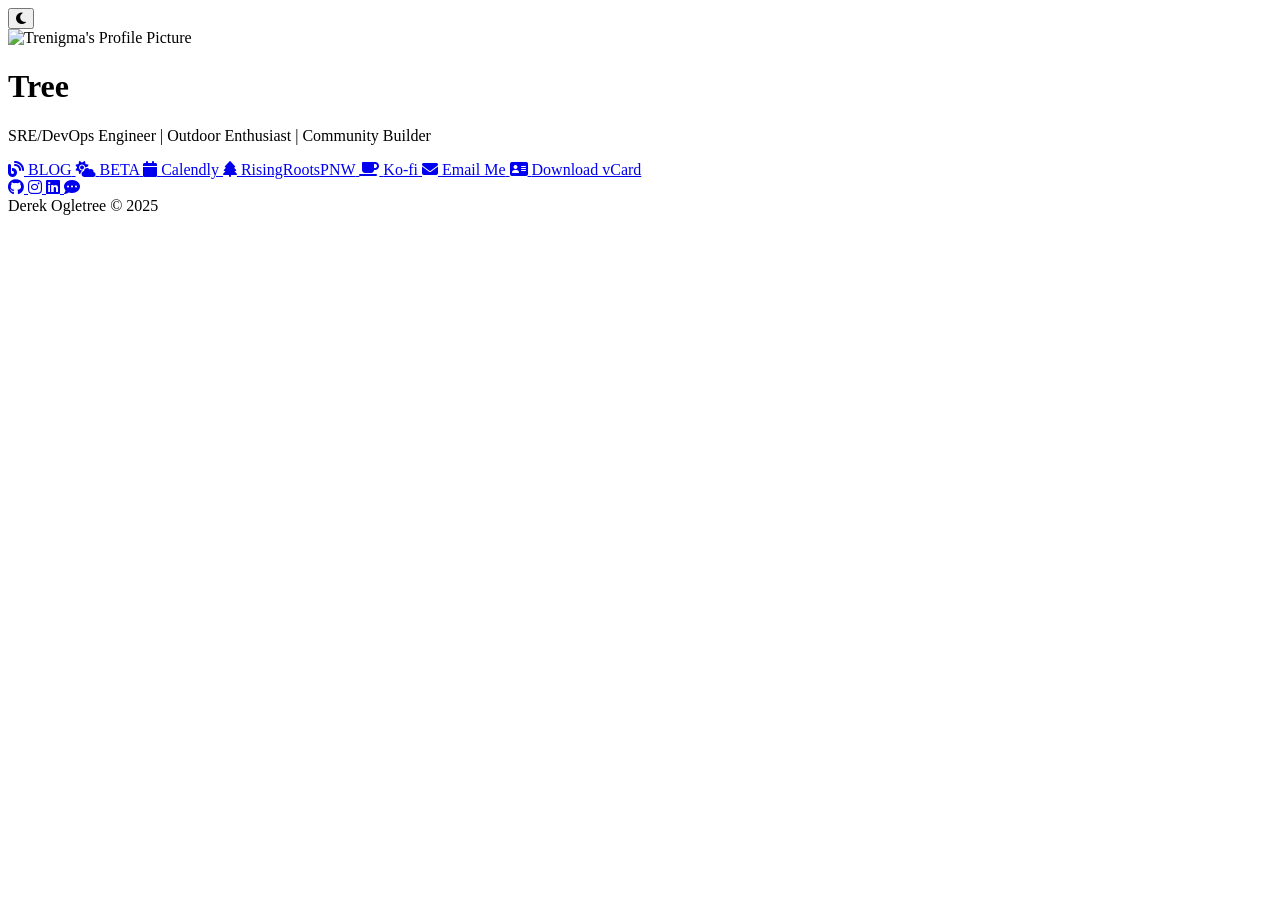
==== index.html @ c6a64f42 "Add Grafana Faro RUM monitoring to littlelink" ====
<!DOCTYPE html>
<html lang="en">
    
<head>
    <meta charset="UTF-8">
    <meta name="viewport" content="width=device-width, initial-scale=1.0">
    
    <!-- SEO Meta Tags -->
    <title>Trenigma | Derek Ogletree</title>
    <meta name="description" content="SRE/DevOps Engineer | Outdoor Enthusiast | Community Builder">
    <meta name="author" content="Derek Ogletree (a.k.a. trenigma) he/him">
    <meta name="robots" content="all">
    
    <!-- Open Graph / Social Media Meta Tags -->
    <meta property="og:type" content="website">
    <meta property="og:url" content="https://link.trenigma.dev/">
    <meta property="og:title" content="Trenigma | Derek Ogletree">
    <meta property="og:description" content="SRE/DevOps Engineer | Outdoor Enthusiast | Community Builder">
    <meta property="og:image" content="https://avatars.githubusercontent.com/u/18491900?v=4">
    
    <!-- Twitter Card Meta Tags -->
    <meta name="twitter:card" content="summary">
    <meta name="twitter:title" content="Trenigma | Derek Ogletree">
    <meta name="twitter:description" content="SRE/DevOps Engineer | Outdoor Enthusiast | Community Builder">
    <meta name="twitter:image" content="https://avatars.githubusercontent.com/u/18491900?v=4">
    
    <!-- Favicon -->
    <link rel="icon" href="https://avatars.githubusercontent.com/u/18491900?v=4" type="image/png">
    
    <!-- Font Awesome for Icons -->
    <link rel="stylesheet" href="https://cdnjs.cloudflare.com/ajax/libs/font-awesome/6.4.0/css/all.min.css">
    
    <!-- Stylesheet -->
    <link rel="stylesheet" href="style.css">
    
    <!-- Plausible Analytics - SETUP REQUIRED: Add your domain after setting up Plausible -->
    <!-- <script defer data-domain="link.trenigma.dev" src="https://plausible.io/js/script.js"></script> -->
     <script>
  (function () {
    var webSdkScript = document.createElement("script");

    // fetch the latest 2.x.x version of the Web-SDK from the CDN
    webSdkScript.src =
      "https://unpkg.com/@grafana/faro-web-sdk@2/dist/bundle/faro-web-sdk.iife.js";

    webSdkScript.onload = () => {
      window.GrafanaFaroWebSdk.initializeFaro({
        url: "https://faro-collector-prod-us-west-0.grafana.net/collect/11058ca739d323c7e79bf8dee306b2e0",
        app: {
          name: "littlelink-trenigma-dev",
          version: "1.0.0",
          environment: "production",
        },
        
      });


      // Load instrumentations at the onLoad event of the web-SDK and after the above configuration.
      // This is important because we need to ensure that the Web-SDK has been loaded and initialized before we add further instruments!
      var webTracingScript = document.createElement("script");

      // fetch the latest 2.x.x version of the Web Tracing package from the CDN
      webTracingScript.src =
        "https://unpkg.com/@grafana/faro-web-tracing@2/dist/bundle/faro-web-tracing.iife.js";

      // Initialize, configure (if necessary) and add the the new instrumentation to the already loaded and configured Web-SDK.
      webTracingScript.onload = () => {
        window.GrafanaFaroWebSdk.faro.instrumentations.add(
          new window.GrafanaFaroWebTracing.TracingInstrumentation()
        );
      };

      // Append the Web Tracing script script tag to the HTML page
      document.head.appendChild(webTracingScript);
    };

    // Append the Web-SDK script script tag to the HTML page
    document.head.appendChild(webSdkScript);
  })();
</script>
</head>
<body>
    <!-- Theme Toggle Button -->
    <button class="theme-toggle" id="themeToggle" aria-label="Toggle theme">
        <i class="fas fa-moon"></i>
    </button>

    <!-- Main Container -->
    <div class="container">
        <!-- Profile Section -->
        <div class="profile">
            <img src="https://avatars.githubusercontent.com/u/18491900?v=4" 
                 alt="Trenigma's Profile Picture" 
                 class="avatar">
            <h1 class="name">Tree</h1>
            <p class="bio">SRE/DevOps Engineer | Outdoor Enthusiast | Community Builder</p>
        </div>

        <!-- Custom Buttons -->
        <div class="links">
            <!-- BLOG -->
            <a href="https://blog.trenigma.dev" 
               class="link-button" 
               style="--button-color: #5D3FD3; --text-color: #ffffff;"
               target="_blank"
               rel="noopener noreferrer"
               aria-label="My DevOps/SRE/Infrastructure blog">
                <i class="fas fa-blog"></i>
                <span>BLOG</span>
            </a>

            <!-- BETA Weather Tool -->
            <a href="https://beta.trenigma.dev" 
               class="link-button" 
               style="--button-color: #E8A838; --text-color: #000000;"
               target="_blank"
               rel="noopener noreferrer"
               aria-label="BETA - PNW/BC Climbing Conditions">
                <i class="fas fa-cloud-sun"></i>
                <span>BETA</span>
            </a>

            <!-- Calendly -->
            <a href="https://calendly.com/trenigma" 
               class="link-button" 
               style="--button-color: #5ECEEA; --text-color: #000000;"
               target="_blank"
               rel="noopener noreferrer"
               aria-label="Schedule time with me on Calendly">
                <i class="fas fa-calendar"></i>
                <span>Calendly</span>
            </a>

            <!-- Rising Roots PNW -->
            <a href="https://www.instagram.com/risingrootspnw/" 
               class="link-button" 
               style="--button-color: #537E32; --text-color: #ffffff;"
               target="_blank"
               rel="noopener noreferrer"
               aria-label="Rising Roots PNW - Welcoming climbers from underrepresented backgrounds">
                <i class="fas fa-tree"></i>
                <span>RisingRootsPNW</span>
            </a>

            <!-- Ko-fi -->
            <a href="https://ko-fi.com/trenigma" 
               class="link-button" 
               style="--button-color: #13C3FF; --text-color: #000000;"
               target="_blank"
               rel="noopener noreferrer"
               aria-label="Support my work on Ko-fi">
                <i class="fas fa-coffee"></i>
                <span>Ko-fi</span>
            </a>

            <!-- Email Me -->
            <a href="mailto:tree7@protonmail.com" 
               class="link-button" 
               style="--button-color: #FF6B35; --text-color: #ffffff;"
               aria-label="Email me at tree7@protonmail.com">
                <i class="fas fa-envelope"></i>
                <span>Email Me</span>
            </a>

            <!-- Download vCard -->
            <a href="trenigma.vcf" 
               class="link-button" 
               style="--button-color: #6C757D; --text-color: #ffffff;"
               download
               aria-label="Download my contact card">
                <i class="fas fa-address-card"></i>
                <span>Download vCard</span>
            </a>

            <!-- GitHub Sponsors (Placeholder - Uncomment when ready) -->
            <!-- <a href="https://github.com/sponsors/trenigma" 
               class="link-button" 
               style="--button-color: #EA4AAA; --text-color: #ffffff;"
               target="_blank"
               rel="noopener noreferrer"
               aria-label="Sponsor my open source work">
                <i class="fas fa-heart"></i>
                <span>GitHub Sponsors</span>
            </a> -->
        </div>

        <!-- Social Icons -->
        <div class="social-icons">
            <a href="https://github.com/trenigma" 
               target="_blank" 
               rel="noopener noreferrer"
               aria-label="GitHub">
                <i class="fab fa-github"></i>
            </a>
            <a href="https://www.instagram.com/visceral_pnw" 
               target="_blank" 
               rel="noopener noreferrer"
               aria-label="Instagram">
                <i class="fab fa-instagram"></i>
            </a>
            <a href="https://linkedin.com/in/trenigma/" 
               target="_blank" 
               rel="noopener noreferrer"
               aria-label="LinkedIn">
                <i class="fab fa-linkedin"></i>
            </a>
            <a href="https://signal.me/#eu/NLY1a3uOiCc9D1TX8oOCgnsneYtgm-vrC89xIqxTSmcQHrI1Wj1BJJnpX1a23QLa" 
               target="_blank" 
               rel="noopener noreferrer"
               aria-label="Signal">
                <i class="fas fa-comment-dots"></i>
            </a>
        </div>

        <!-- Footer -->
        <footer class="footer">
            Derek Ogletree © 2025
        </footer>
    </div>

    <!-- Theme Toggle Script -->
    <script>
        const themeToggle = document.getElementById('themeToggle');
        const html = document.documentElement;
        const icon = themeToggle.querySelector('i');
        
        // Check for saved theme preference or default to dark
        const currentTheme = localStorage.getItem('theme') || 'dark';
        html.setAttribute('data-theme', currentTheme);
        updateIcon(currentTheme);
        
        themeToggle.addEventListener('click', () => {
            const currentTheme = html.getAttribute('data-theme');
            const newTheme = currentTheme === 'dark' ? 'light' : 'dark';
            
            html.setAttribute('data-theme', newTheme);
            localStorage.setItem('theme', newTheme);
            updateIcon(newTheme);
        });
        
        function updateIcon(theme) {
            if (theme === 'dark') {
                icon.classList.remove('fa-sun');
                icon.classList.add('fa-moon');
            } else {
                icon.classList.remove('fa-moon');
                icon.classList.add('fa-sun');
            }
        }
    </script>
</body>
</html>
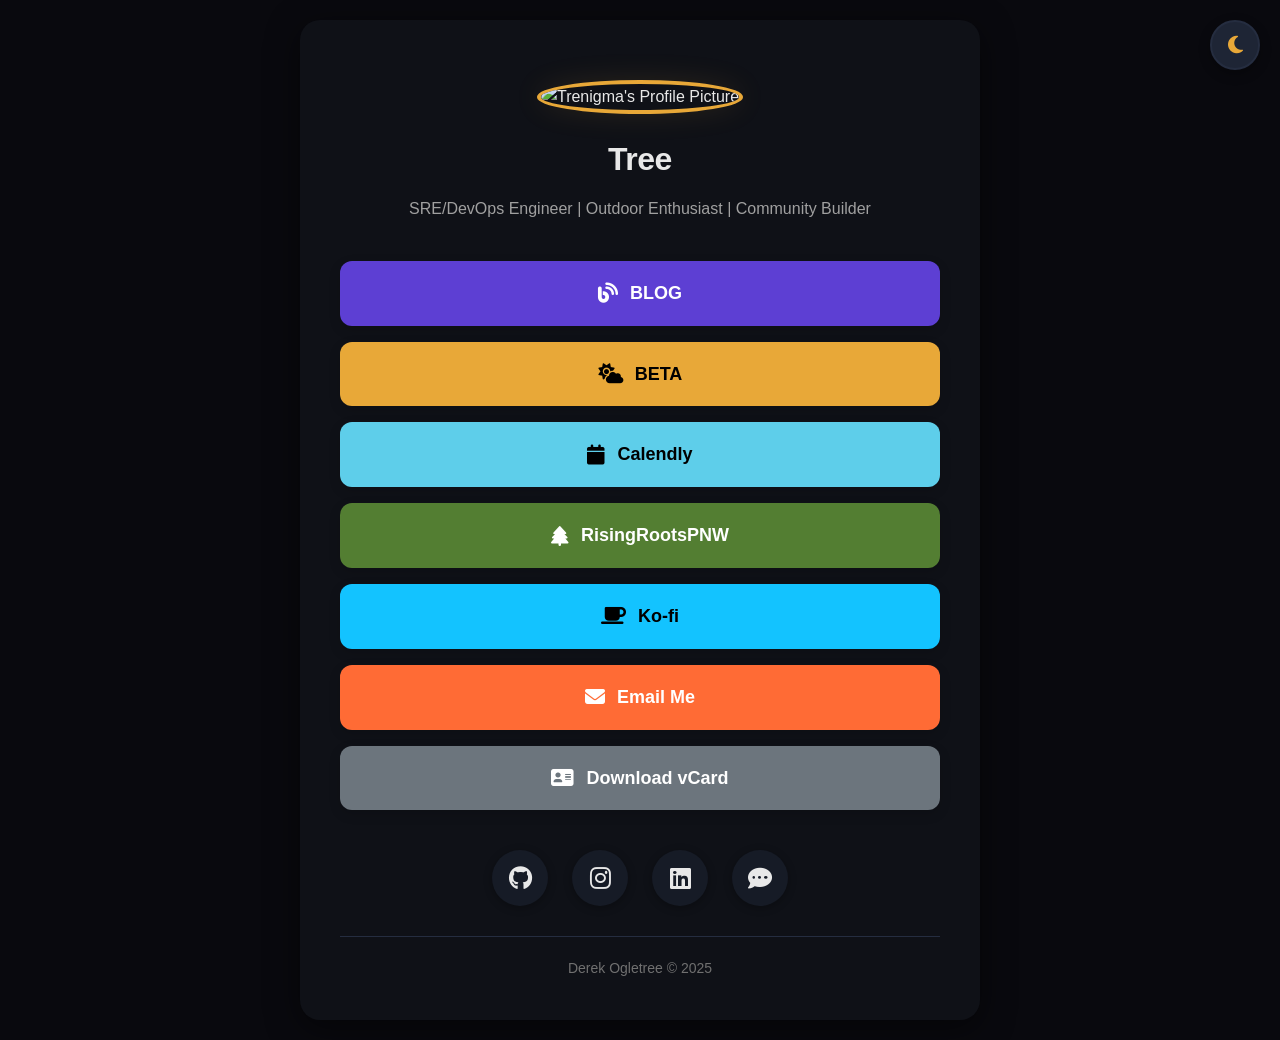
==== commit 73cc6c79: "fix: add Faro instrumentations" ====
--- a/index.html
+++ b/index.html
@@ -35,46 +35,35 @@
     
     <!-- Plausible Analytics - SETUP REQUIRED: Add your domain after setting up Plausible -->
     <!-- <script defer data-domain="link.trenigma.dev" src="https://plausible.io/js/script.js"></script> -->
-     <script>
+    
+    <!-- Grafana Faro RUM -->
+<script>
   (function () {
     var webSdkScript = document.createElement("script");
-
-    // fetch the latest 2.x.x version of the Web-SDK from the CDN
     webSdkScript.src =
       "https://unpkg.com/@grafana/faro-web-sdk@2/dist/bundle/faro-web-sdk.iife.js";
-
     webSdkScript.onload = () => {
       window.GrafanaFaroWebSdk.initializeFaro({
-        url: "https://faro-collector-prod-us-west-0.grafana.net/collect/11058ca739d323c7e79bf8dee306b2e0",
+        url: "https://faro-collector-prod-us-west-0.grafana.net/collect/920f5e3ea764638ceb0d2a3786b456fa",
         app: {
           name: "littlelink-trenigma-dev",
           version: "1.0.0",
           environment: "production",
         },
-        
+        instrumentations: [
+          ...window.GrafanaFaroWebSdk.getWebInstrumentations(),
+        ],
       });
-
-
-      // Load instrumentations at the onLoad event of the web-SDK and after the above configuration.
-      // This is important because we need to ensure that the Web-SDK has been loaded and initialized before we add further instruments!
       var webTracingScript = document.createElement("script");
-
-      // fetch the latest 2.x.x version of the Web Tracing package from the CDN
       webTracingScript.src =
         "https://unpkg.com/@grafana/faro-web-tracing@2/dist/bundle/faro-web-tracing.iife.js";
-
-      // Initialize, configure (if necessary) and add the the new instrumentation to the already loaded and configured Web-SDK.
       webTracingScript.onload = () => {
         window.GrafanaFaroWebSdk.faro.instrumentations.add(
           new window.GrafanaFaroWebTracing.TracingInstrumentation()
         );
       };
-
-      // Append the Web Tracing script script tag to the HTML page
       document.head.appendChild(webTracingScript);
     };
-
-    // Append the Web-SDK script script tag to the HTML page
     document.head.appendChild(webSdkScript);
   })();
 </script>
@@ -248,5 +237,49 @@
             }
         }
     </script>
+
+    <!-- Faro Button Click Tracking -->
+    <script>
+        // Wait for Faro to be loaded, then track button clicks
+        window.addEventListener('load', () => {
+            // Give Faro a moment to initialize
+            setTimeout(() => {
+                if (window.GrafanaFaroWebSdk && window.GrafanaFaroWebSdk.faro) {
+                    const faro = window.GrafanaFaroWebSdk.faro;
+                    
+                    // Track all link button clicks
+                    document.querySelectorAll('.link-button').forEach(button => {
+                        button.addEventListener('click', (e) => {
+                            const buttonName = e.currentTarget.querySelector('span').textContent;
+                            const buttonUrl = e.currentTarget.getAttribute('href');
+                            
+                            // Send click event to Faro
+                            faro.api.pushEvent('button_click', {
+                                button_name: buttonName,
+                                button_url: buttonUrl
+                            });
+                            
+                            console.log('Tracked click:', buttonName);
+                        });
+                    });
+                    
+                    // Track vCard download
+                    const vcardButton = document.querySelector('a[download]');
+                    if (vcardButton) {
+                        vcardButton.addEventListener('click', () => {
+                            faro.api.pushEvent('vcard_download', {
+                                action: 'download_vcard'
+                            });
+                            console.log('Tracked vCard download');
+                        });
+                    }
+                    
+                    console.log('Faro button tracking initialized');
+                } else {
+                    console.warn('Faro not loaded, button tracking disabled');
+                }
+            }, 1000);
+        });
+    </script>
 </body>
 </html>
--- a/style.css
+++ b/style.css
@@ -0,0 +1,397 @@
+/* ============================================
+   VARIABLES & THEME CONFIGURATION
+   ============================================ */
+
+:root {
+    /* Dark Theme (Default) */
+    --bg-void: #09090E;
+    --bg-base: #0F1117;
+    --bg-surface: #161B26;
+    --bg-raised: #1E2535;
+    --bg-overlay: #252D40;
+    
+    --text-primary: #E8E8E8;
+    --text-secondary: #A0A0A0;
+    --text-muted: #707070;
+    
+    --gold: #E8A838;
+    --gold-dim: #C4892A;
+    --gold-glow: rgba(232, 168, 56, 0.12);
+    
+    --shadow: rgba(0, 0, 0, 0.3);
+    --shadow-strong: rgba(0, 0, 0, 0.5);
+}
+
+html[data-theme="light"] {
+    /* Light Theme */
+    --bg-void: #FFFFFF;
+    --bg-base: #F8F9FA;
+    --bg-surface: #FFFFFF;
+    --bg-raised: #F1F3F5;
+    --bg-overlay: #E9ECEF;
+    
+    --text-primary: #212529;
+    --text-secondary: #495057;
+    --text-muted: #6C757D;
+    
+    --gold: #E8A838;
+    --gold-dim: #C4892A;
+    --gold-glow: rgba(232, 168, 56, 0.08);
+    
+    --shadow: rgba(0, 0, 0, 0.1);
+    --shadow-strong: rgba(0, 0, 0, 0.2);
+}
+
+/* ============================================
+   GLOBAL STYLES
+   ============================================ */
+
+* {
+    margin: 0;
+    padding: 0;
+    box-sizing: border-box;
+}
+
+body {
+    font-family: -apple-system, BlinkMacSystemFont, 'Segoe UI', Roboto, 'Helvetica Neue', Arial, sans-serif;
+    background: var(--bg-void);
+    color: var(--text-primary);
+    min-height: 100vh;
+    display: flex;
+    justify-content: center;
+    align-items: center;
+    padding: 20px;
+    transition: background-color 0.3s ease, color 0.3s ease;
+    line-height: 1.6;
+}
+
+/* ============================================
+   THEME TOGGLE BUTTON
+   ============================================ */
+
+.theme-toggle {
+    position: fixed;
+    top: 20px;
+    right: 20px;
+    width: 50px;
+    height: 50px;
+    border-radius: 50%;
+    background: var(--bg-raised);
+    border: 2px solid var(--bg-overlay);
+    color: var(--gold);
+    font-size: 20px;
+    cursor: pointer;
+    display: flex;
+    align-items: center;
+    justify-content: center;
+    transition: all 0.3s ease;
+    z-index: 1000;
+    box-shadow: 0 4px 12px var(--shadow);
+}
+
+.theme-toggle:hover {
+    background: var(--bg-overlay);
+    transform: rotate(15deg) scale(1.1);
+    box-shadow: 0 6px 20px var(--shadow-strong);
+}
+
+.theme-toggle:active {
+    transform: rotate(15deg) scale(0.95);
+}
+
+/* ============================================
+   MAIN CONTAINER
+   ============================================ */
+
+.container {
+    max-width: 680px;
+    width: 100%;
+    background: var(--bg-base);
+    border-radius: 20px;
+    padding: 60px 40px 40px;
+    box-shadow: 0 8px 32px var(--shadow-strong);
+    transition: all 0.3s ease;
+}
+
+/* ============================================
+   PROFILE SECTION
+   ============================================ */
+
+.profile {
+    text-align: center;
+    margin-bottom: 40px;
+}
+
+.avatar {
+    width: 120px;
+    height: 120px;
+    border-radius: 50%;
+    border: 4px solid var(--gold);
+    box-shadow: 0 0 30px var(--gold-glow);
+    margin-bottom: 20px;
+    transition: all 0.3s ease;
+    object-fit: cover;
+}
+
+.avatar:hover {
+    transform: scale(1.05);
+    box-shadow: 0 0 40px var(--gold-glow);
+}
+
+.name {
+    font-size: 32px;
+    font-weight: 700;
+    color: var(--text-primary);
+    margin-bottom: 12px;
+    letter-spacing: -0.5px;
+}
+
+.bio {
+    font-size: 16px;
+    color: var(--text-secondary);
+    max-width: 500px;
+    margin: 0 auto;
+    line-height: 1.5;
+}
+
+/* ============================================
+   LINK BUTTONS
+   ============================================ */
+
+.links {
+    display: flex;
+    flex-direction: column;
+    gap: 16px;
+    margin-bottom: 40px;
+}
+
+.link-button {
+    display: flex;
+    align-items: center;
+    justify-content: center;
+    gap: 12px;
+    padding: 18px 32px;
+    background: var(--button-color);
+    color: var(--text-color);
+    text-decoration: none;
+    border-radius: 12px;
+    font-size: 18px;
+    font-weight: 600;
+    transition: all 0.3s ease;
+    position: relative;
+    overflow: hidden;
+    box-shadow: 0 4px 12px rgba(0, 0, 0, 0.15);
+}
+
+.link-button::before {
+    content: '';
+    position: absolute;
+    top: 50%;
+    left: 50%;
+    width: 0;
+    height: 0;
+    border-radius: 50%;
+    background: rgba(255, 255, 255, 0.1);
+    transform: translate(-50%, -50%);
+    transition: width 0.6s ease, height 0.6s ease;
+}
+
+.link-button:hover::before {
+    width: 300px;
+    height: 300px;
+}
+
+.link-button:hover {
+    transform: translateY(-4px) scale(1.02);
+    box-shadow: 0 8px 24px rgba(0, 0, 0, 0.25);
+}
+
+.link-button:active {
+    transform: translateY(-2px) scale(0.98);
+}
+
+.link-button i {
+    font-size: 20px;
+    transition: transform 0.3s ease;
+    z-index: 1;
+}
+
+.link-button:hover i {
+    transform: rotate(5deg) scale(1.1);
+}
+
+.link-button span {
+    z-index: 1;
+}
+
+/* ============================================
+   SOCIAL ICONS
+   ============================================ */
+
+.social-icons {
+    display: flex;
+    justify-content: center;
+    gap: 24px;
+    margin-bottom: 30px;
+}
+
+.social-icons a {
+    width: 56px;
+    height: 56px;
+    display: flex;
+    align-items: center;
+    justify-content: center;
+    background: var(--bg-surface);
+    color: var(--text-primary);
+    border-radius: 50%;
+    text-decoration: none;
+    font-size: 24px;
+    transition: all 0.3s ease;
+    box-shadow: 0 2px 8px var(--shadow);
+}
+
+.social-icons a:hover {
+    background: var(--gold);
+    color: #000;
+    transform: translateY(-4px) rotate(5deg);
+    box-shadow: 0 6px 16px var(--shadow-strong);
+}
+
+.social-icons a:active {
+    transform: translateY(-2px) scale(0.95);
+}
+
+/* ============================================
+   FOOTER
+   ============================================ */
+
+.footer {
+    text-align: center;
+    color: var(--text-muted);
+    font-size: 14px;
+    padding-top: 20px;
+    border-top: 1px solid var(--bg-overlay);
+}
+
+/* ============================================
+   RESPONSIVE DESIGN
+   ============================================ */
+
+@media (max-width: 768px) {
+    .container {
+        padding: 40px 24px 30px;
+        border-radius: 16px;
+    }
+    
+    .avatar {
+        width: 100px;
+        height: 100px;
+    }
+    
+    .name {
+        font-size: 28px;
+    }
+    
+    .bio {
+        font-size: 15px;
+    }
+    
+    .link-button {
+        padding: 16px 24px;
+        font-size: 16px;
+    }
+    
+    .link-button i {
+        font-size: 18px;
+    }
+    
+    .social-icons a {
+        width: 50px;
+        height: 50px;
+        font-size: 22px;
+    }
+    
+    .theme-toggle {
+        width: 44px;
+        height: 44px;
+        font-size: 18px;
+        top: 16px;
+        right: 16px;
+    }
+}
+
+@media (max-width: 480px) {
+    body {
+        padding: 16px;
+    }
+    
+    .container {
+        padding: 30px 20px 24px;
+    }
+    
+    .avatar {
+        width: 90px;
+        height: 90px;
+    }
+    
+    .name {
+        font-size: 24px;
+    }
+    
+    .bio {
+        font-size: 14px;
+    }
+    
+    .link-button {
+        padding: 14px 20px;
+        font-size: 15px;
+        gap: 10px;
+    }
+    
+    .social-icons {
+        gap: 18px;
+    }
+    
+    .social-icons a {
+        width: 46px;
+        height: 46px;
+        font-size: 20px;
+    }
+}
+
+/* ============================================
+   ACCESSIBILITY
+   ============================================ */
+
+@media (prefers-reduced-motion: reduce) {
+    *,
+    *::before,
+    *::after {
+        animation-duration: 0.01ms !important;
+        animation-iteration-count: 1 !important;
+        transition-duration: 0.01ms !important;
+    }
+}
+
+/* Focus states for keyboard navigation */
+.link-button:focus,
+.social-icons a:focus,
+.theme-toggle:focus {
+    outline: 3px solid var(--gold);
+    outline-offset: 2px;
+}
+
+/* ============================================
+   PRINT STYLES
+   ============================================ */
+
+@media print {
+    .theme-toggle {
+        display: none;
+    }
+    
+    .link-button,
+    .social-icons a {
+        page-break-inside: avoid;
+    }
+}
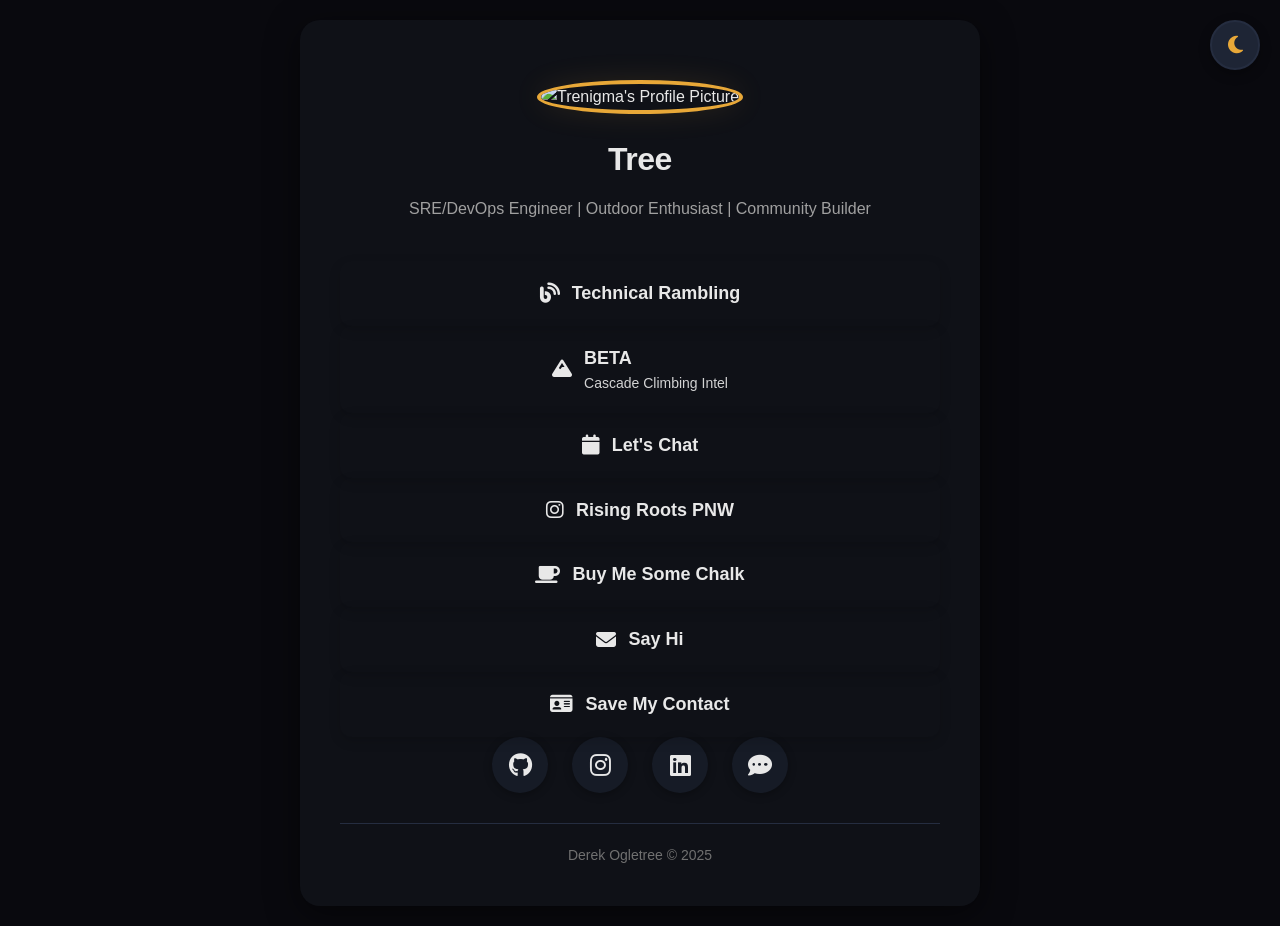
==== commit a251cd3a: "style: clean up and reformat index.html with updated button copy Fixes indentation of Faro RUM scrip" ====
--- a/index.html
+++ b/index.html
@@ -1,73 +1,74 @@
 <!DOCTYPE html>
 <html lang="en">
-    
+
 <head>
     <meta charset="UTF-8">
     <meta name="viewport" content="width=device-width, initial-scale=1.0">
-    
+
     <!-- SEO Meta Tags -->
     <title>Trenigma | Derek Ogletree</title>
     <meta name="description" content="SRE/DevOps Engineer | Outdoor Enthusiast | Community Builder">
     <meta name="author" content="Derek Ogletree (a.k.a. trenigma) he/him">
     <meta name="robots" content="all">
-    
+
     <!-- Open Graph / Social Media Meta Tags -->
     <meta property="og:type" content="website">
     <meta property="og:url" content="https://link.trenigma.dev/">
     <meta property="og:title" content="Trenigma | Derek Ogletree">
     <meta property="og:description" content="SRE/DevOps Engineer | Outdoor Enthusiast | Community Builder">
     <meta property="og:image" content="https://avatars.githubusercontent.com/u/18491900?v=4">
-    
+
     <!-- Twitter Card Meta Tags -->
     <meta name="twitter:card" content="summary">
     <meta name="twitter:title" content="Trenigma | Derek Ogletree">
     <meta name="twitter:description" content="SRE/DevOps Engineer | Outdoor Enthusiast | Community Builder">
     <meta name="twitter:image" content="https://avatars.githubusercontent.com/u/18491900?v=4">
-    
+
     <!-- Favicon -->
     <link rel="icon" href="https://avatars.githubusercontent.com/u/18491900?v=4" type="image/png">
-    
+
     <!-- Font Awesome for Icons -->
     <link rel="stylesheet" href="https://cdnjs.cloudflare.com/ajax/libs/font-awesome/6.4.0/css/all.min.css">
-    
+
     <!-- Stylesheet -->
     <link rel="stylesheet" href="style.css">
-    
+
     <!-- Plausible Analytics - SETUP REQUIRED: Add your domain after setting up Plausible -->
     <!-- <script defer data-domain="link.trenigma.dev" src="https://plausible.io/js/script.js"></script> -->
-    
+
     <!-- Grafana Faro RUM -->
-<script>
-  (function () {
-    var webSdkScript = document.createElement("script");
-    webSdkScript.src =
-      "https://unpkg.com/@grafana/faro-web-sdk@2/dist/bundle/faro-web-sdk.iife.js";
-    webSdkScript.onload = () => {
-      window.GrafanaFaroWebSdk.initializeFaro({
-        url: "https://faro-collector-prod-us-west-0.grafana.net/collect/920f5e3ea764638ceb0d2a3786b456fa",
-        app: {
-          name: "littlelink-trenigma-dev",
-          version: "1.0.0",
-          environment: "production",
-        },
-        instrumentations: [
-          ...window.GrafanaFaroWebSdk.getWebInstrumentations(),
-        ],
-      });
-      var webTracingScript = document.createElement("script");
-      webTracingScript.src =
-        "https://unpkg.com/@grafana/faro-web-tracing@2/dist/bundle/faro-web-tracing.iife.js";
-      webTracingScript.onload = () => {
-        window.GrafanaFaroWebSdk.faro.instrumentations.add(
-          new window.GrafanaFaroWebTracing.TracingInstrumentation()
-        );
-      };
-      document.head.appendChild(webTracingScript);
-    };
-    document.head.appendChild(webSdkScript);
-  })();
-</script>
+    <script>
+        (function () {
+            var webSdkScript = document.createElement("script");
+            webSdkScript.src =
+                "https://unpkg.com/@grafana/faro-web-sdk@2/dist/bundle/faro-web-sdk.iife.js";
+            webSdkScript.onload = () => {
+                window.GrafanaFaroWebSdk.initializeFaro({
+                    url: "https://faro-collector-prod-us-west-0.grafana.net/collect/11058ca739d323c7e79bf8dee306b2e0",
+                    app: {
+                        name: "littlelink-trenigma-dev",
+                        version: "1.0.0",
+                        environment: "production",
+                    },
+                    instrumentations: [
+                        ...window.GrafanaFaroWebSdk.getWebInstrumentations(),
+                    ],
+                });
+                var webTracingScript = document.createElement("script");
+                webTracingScript.src =
+                    "https://unpkg.com/@grafana/faro-web-tracing@2/dist/bundle/faro-web-tracing.iife.js";
+                webTracingScript.onload = () => {
+                    window.GrafanaFaroWebSdk.faro.instrumentations.add(
+                        new window.GrafanaFaroWebTracing.TracingInstrumentation()
+                    );
+                };
+                document.head.appendChild(webTracingScript);
+            };
+            document.head.appendChild(webSdkScript);
+        })();
+    </script>
 </head>
+
 <body>
     <!-- Theme Toggle Button -->
     <button class="theme-toggle" id="themeToggle" aria-label="Toggle theme">
@@ -78,123 +79,85 @@
     <div class="container">
         <!-- Profile Section -->
         <div class="profile">
-            <img src="https://avatars.githubusercontent.com/u/18491900?v=4" 
-                 alt="Trenigma's Profile Picture" 
+            <img src="https://avatars.githubusercontent.com/u/18491900?v=4"
+                 alt="Trenigma's Profile Picture"
                  class="avatar">
             <h1 class="name">Tree</h1>
             <p class="bio">SRE/DevOps Engineer | Outdoor Enthusiast | Community Builder</p>
         </div>
 
-        <!-- Custom Buttons -->
-        <div class="links">
-            <!-- BLOG -->
-            <a href="https://blog.trenigma.dev" 
-               class="link-button" 
-               style="--button-color: #5D3FD3; --text-color: #ffffff;"
-               target="_blank"
-               rel="noopener noreferrer"
-               aria-label="My DevOps/SRE/Infrastructure blog">
-                <i class="fas fa-blog"></i>
-                <span>BLOG</span>
-            </a>
-
-            <!-- BETA Weather Tool -->
-            <a href="https://beta.trenigma.dev" 
-               class="link-button" 
-               style="--button-color: #E8A838; --text-color: #000000;"
-               target="_blank"
-               rel="noopener noreferrer"
-               aria-label="BETA - PNW/BC Climbing Conditions">
-                <i class="fas fa-cloud-sun"></i>
-                <span>BETA</span>
-            </a>
-
-            <!-- Calendly -->
-            <a href="https://calendly.com/trenigma" 
-               class="link-button" 
-               style="--button-color: #5ECEEA; --text-color: #000000;"
-               target="_blank"
-               rel="noopener noreferrer"
-               aria-label="Schedule time with me on Calendly">
-                <i class="fas fa-calendar"></i>
-                <span>Calendly</span>
-            </a>
-
-            <!-- Rising Roots PNW -->
-            <a href="https://www.instagram.com/risingrootspnw/" 
-               class="link-button" 
-               style="--button-color: #537E32; --text-color: #ffffff;"
-               target="_blank"
-               rel="noopener noreferrer"
-               aria-label="Rising Roots PNW - Welcoming climbers from underrepresented backgrounds">
-                <i class="fas fa-tree"></i>
-                <span>RisingRootsPNW</span>
-            </a>
-
-            <!-- Ko-fi -->
-            <a href="https://ko-fi.com/trenigma" 
-               class="link-button" 
-               style="--button-color: #13C3FF; --text-color: #000000;"
-               target="_blank"
-               rel="noopener noreferrer"
-               aria-label="Support my work on Ko-fi">
-                <i class="fas fa-coffee"></i>
-                <span>Ko-fi</span>
-            </a>
-
-            <!-- Email Me -->
-            <a href="mailto:tree7@protonmail.com" 
-               class="link-button" 
-               style="--button-color: #FF6B35; --text-color: #ffffff;"
-               aria-label="Email me at tree7@protonmail.com">
-                <i class="fas fa-envelope"></i>
-                <span>Email Me</span>
-            </a>
-
-            <!-- Download vCard -->
-            <a href="trenigma.vcf" 
-               class="link-button" 
-               style="--button-color: #6C757D; --text-color: #ffffff;"
-               download
-               aria-label="Download my contact card">
-                <i class="fas fa-address-card"></i>
-                <span>Download vCard</span>
-            </a>
-
-            <!-- GitHub Sponsors (Placeholder - Uncomment when ready) -->
-            <!-- <a href="https://github.com/sponsors/trenigma" 
-               class="link-button" 
+        <!-- Link Buttons -->
+        <a class="link-button" href="https://blog.trenigma.dev">
+            <i class="fas fa-blog"></i>
+            <span>Technical Rambling</span>
+        </a>
+
+        <a class="link-button" href="https://beta.trenigma.dev">
+            <i class="fas fa-mountain"></i>
+            <span>
+                <strong>BETA</strong>
+                <small style="display: block; font-size: 14px; font-weight: 400; opacity: 0.9;">Cascade Climbing Intel</small>
+            </span>
+        </a>
+
+        <a class="link-button" href="https://calendly.com/your-link">
+            <i class="fas fa-calendar"></i>
+            <span>Let's Chat</span>
+        </a>
+
+        <a class="link-button" href="https://www.instagram.com/risingrootspnw/">
+            <i class="fab fa-instagram"></i>
+            <span>Rising Roots PNW</span>
+        </a>
+
+        <a class="link-button" href="https://ko-fi.com/your-link">
+            <i class="fas fa-coffee"></i>
+            <span>Buy Me Some Chalk</span>
+        </a>
+
+        <a class="link-button" href="mailto:your-email@example.com">
+            <i class="fas fa-envelope"></i>
+            <span>Say Hi</span>
+        </a>
+
+        <a class="link-button" download href="path/to/your-vcard.vcf">
+            <i class="fas fa-id-card"></i>
+            <span>Save My Contact</span>
+        </a>
+
+        <!-- GitHub Sponsors (Placeholder - Uncomment when ready) -->
+        <!-- <a href="https://github.com/sponsors/trenigma"
+               class="link-button"
                style="--button-color: #EA4AAA; --text-color: #ffffff;"
                target="_blank"
                rel="noopener noreferrer"
                aria-label="Sponsor my open source work">
-                <i class="fas fa-heart"></i>
-                <span>GitHub Sponsors</span>
-            </a> -->
-        </div>
+            <i class="fas fa-heart"></i>
+            <span>GitHub Sponsors</span>
+        </a> -->
 
         <!-- Social Icons -->
         <div class="social-icons">
-            <a href="https://github.com/trenigma" 
-               target="_blank" 
+            <a href="https://github.com/trenigma"
+               target="_blank"
                rel="noopener noreferrer"
                aria-label="GitHub">
                 <i class="fab fa-github"></i>
             </a>
-            <a href="https://www.instagram.com/visceral_pnw" 
-               target="_blank" 
+            <a href="https://www.instagram.com/visceral_pnw"
+               target="_blank"
                rel="noopener noreferrer"
                aria-label="Instagram">
                 <i class="fab fa-instagram"></i>
             </a>
-            <a href="https://linkedin.com/in/trenigma/" 
-               target="_blank" 
+            <a href="https://linkedin.com/in/trenigma/"
+               target="_blank"
                rel="noopener noreferrer"
                aria-label="LinkedIn">
                 <i class="fab fa-linkedin"></i>
             </a>
-            <a href="https://signal.me/#eu/NLY1a3uOiCc9D1TX8oOCgnsneYtgm-vrC89xIqxTSmcQHrI1Wj1BJJnpX1a23QLa" 
-               target="_blank" 
+            <a href="https://signal.me/#eu/NLY1a3uOiCc9D1TX8oOCgnsneYtgm-vrC89xIqxTSmcQHrI1Wj1BJJnpX1a23QLa"
+               target="_blank"
                rel="noopener noreferrer"
                aria-label="Signal">
                 <i class="fas fa-comment-dots"></i>
@@ -212,21 +175,21 @@
         const themeToggle = document.getElementById('themeToggle');
         const html = document.documentElement;
         const icon = themeToggle.querySelector('i');
-        
+
         // Check for saved theme preference or default to dark
         const currentTheme = localStorage.getItem('theme') || 'dark';
         html.setAttribute('data-theme', currentTheme);
         updateIcon(currentTheme);
-        
+
         themeToggle.addEventListener('click', () => {
             const currentTheme = html.getAttribute('data-theme');
             const newTheme = currentTheme === 'dark' ? 'light' : 'dark';
-            
+
             html.setAttribute('data-theme', newTheme);
             localStorage.setItem('theme', newTheme);
             updateIcon(newTheme);
         });
-        
+
         function updateIcon(theme) {
             if (theme === 'dark') {
                 icon.classList.remove('fa-sun');
@@ -246,23 +209,23 @@
             setTimeout(() => {
                 if (window.GrafanaFaroWebSdk && window.GrafanaFaroWebSdk.faro) {
                     const faro = window.GrafanaFaroWebSdk.faro;
-                    
+
                     // Track all link button clicks
                     document.querySelectorAll('.link-button').forEach(button => {
                         button.addEventListener('click', (e) => {
                             const buttonName = e.currentTarget.querySelector('span').textContent;
                             const buttonUrl = e.currentTarget.getAttribute('href');
-                            
+
                             // Send click event to Faro
                             faro.api.pushEvent('button_click', {
                                 button_name: buttonName,
                                 button_url: buttonUrl
                             });
-                            
+
                             console.log('Tracked click:', buttonName);
                         });
                     });
-                    
+
                     // Track vCard download
                     const vcardButton = document.querySelector('a[download]');
                     if (vcardButton) {
@@ -273,7 +236,7 @@
                             console.log('Tracked vCard download');
                         });
                     }
-                    
+
                     console.log('Faro button tracking initialized');
                 } else {
                     console.warn('Faro not loaded, button tracking disabled');
@@ -282,4 +245,5 @@
         });
     </script>
 </body>
-</html>+
+</html>
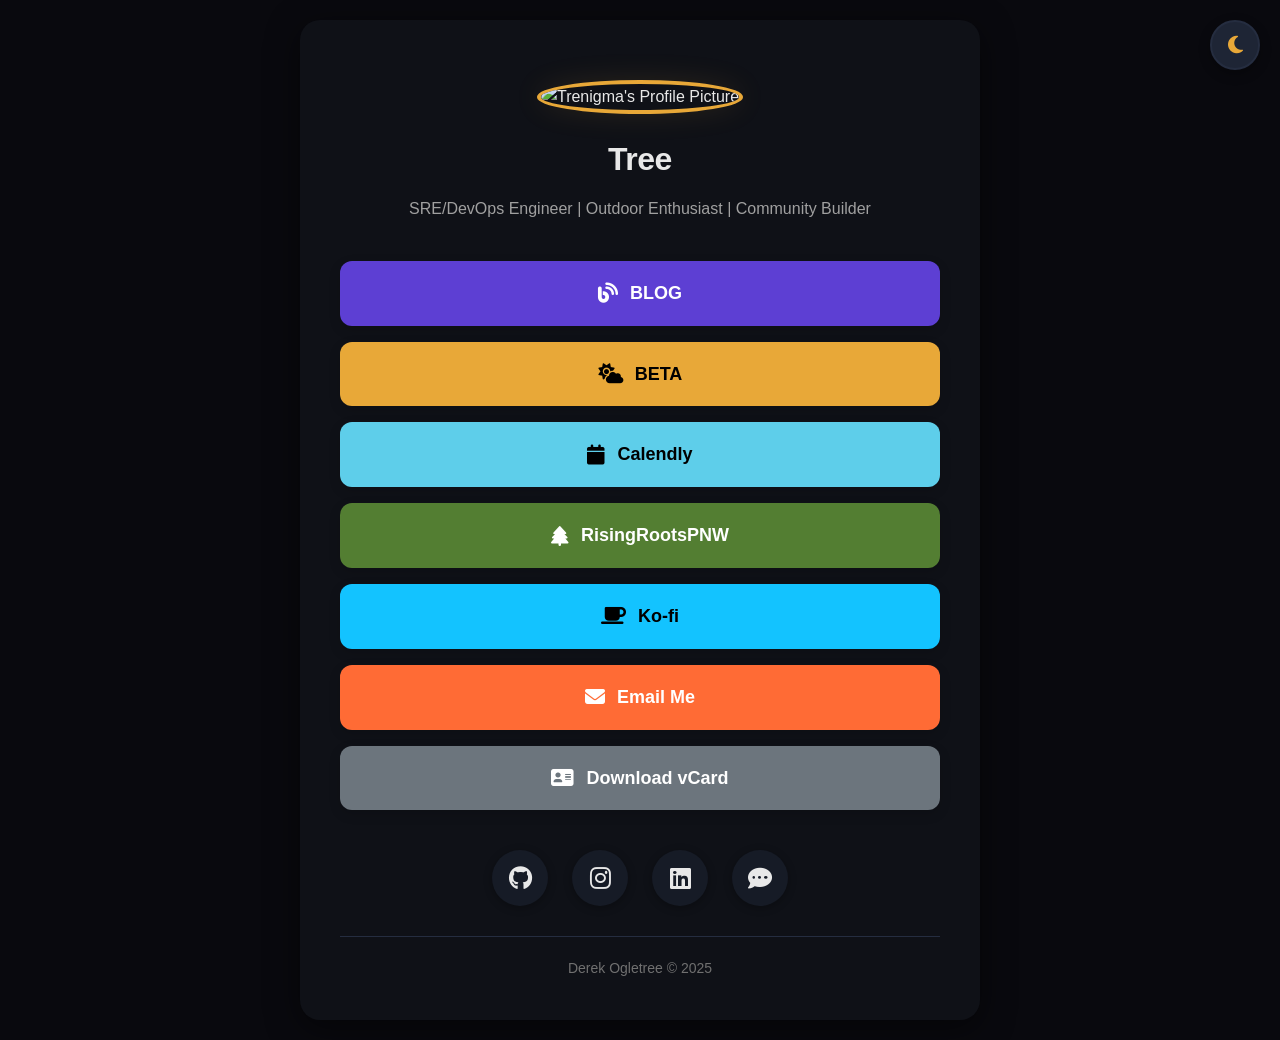
==== commit 4e5860bc: "Revert "style: clean up and reformat index.html with updated button copy" This reverts commit a251cd" ====
--- a/index.html
+++ b/index.html
@@ -1,74 +1,73 @@
 <!DOCTYPE html>
 <html lang="en">
-
+    
 <head>
     <meta charset="UTF-8">
     <meta name="viewport" content="width=device-width, initial-scale=1.0">
-
+    
     <!-- SEO Meta Tags -->
     <title>Trenigma | Derek Ogletree</title>
     <meta name="description" content="SRE/DevOps Engineer | Outdoor Enthusiast | Community Builder">
     <meta name="author" content="Derek Ogletree (a.k.a. trenigma) he/him">
     <meta name="robots" content="all">
-
+    
     <!-- Open Graph / Social Media Meta Tags -->
     <meta property="og:type" content="website">
     <meta property="og:url" content="https://link.trenigma.dev/">
     <meta property="og:title" content="Trenigma | Derek Ogletree">
     <meta property="og:description" content="SRE/DevOps Engineer | Outdoor Enthusiast | Community Builder">
     <meta property="og:image" content="https://avatars.githubusercontent.com/u/18491900?v=4">
-
+    
     <!-- Twitter Card Meta Tags -->
     <meta name="twitter:card" content="summary">
     <meta name="twitter:title" content="Trenigma | Derek Ogletree">
     <meta name="twitter:description" content="SRE/DevOps Engineer | Outdoor Enthusiast | Community Builder">
     <meta name="twitter:image" content="https://avatars.githubusercontent.com/u/18491900?v=4">
-
+    
     <!-- Favicon -->
     <link rel="icon" href="https://avatars.githubusercontent.com/u/18491900?v=4" type="image/png">
-
+    
     <!-- Font Awesome for Icons -->
     <link rel="stylesheet" href="https://cdnjs.cloudflare.com/ajax/libs/font-awesome/6.4.0/css/all.min.css">
-
+    
     <!-- Stylesheet -->
     <link rel="stylesheet" href="style.css">
-
+    
     <!-- Plausible Analytics - SETUP REQUIRED: Add your domain after setting up Plausible -->
     <!-- <script defer data-domain="link.trenigma.dev" src="https://plausible.io/js/script.js"></script> -->
-
+    
     <!-- Grafana Faro RUM -->
-    <script>
-        (function () {
-            var webSdkScript = document.createElement("script");
-            webSdkScript.src =
-                "https://unpkg.com/@grafana/faro-web-sdk@2/dist/bundle/faro-web-sdk.iife.js";
-            webSdkScript.onload = () => {
-                window.GrafanaFaroWebSdk.initializeFaro({
-                    url: "https://faro-collector-prod-us-west-0.grafana.net/collect/11058ca739d323c7e79bf8dee306b2e0",
-                    app: {
-                        name: "littlelink-trenigma-dev",
-                        version: "1.0.0",
-                        environment: "production",
-                    },
-                    instrumentations: [
-                        ...window.GrafanaFaroWebSdk.getWebInstrumentations(),
-                    ],
-                });
-                var webTracingScript = document.createElement("script");
-                webTracingScript.src =
-                    "https://unpkg.com/@grafana/faro-web-tracing@2/dist/bundle/faro-web-tracing.iife.js";
-                webTracingScript.onload = () => {
-                    window.GrafanaFaroWebSdk.faro.instrumentations.add(
-                        new window.GrafanaFaroWebTracing.TracingInstrumentation()
-                    );
-                };
-                document.head.appendChild(webTracingScript);
-            };
-            document.head.appendChild(webSdkScript);
-        })();
-    </script>
+<script>
+  (function () {
+    var webSdkScript = document.createElement("script");
+    webSdkScript.src =
+      "https://unpkg.com/@grafana/faro-web-sdk@2/dist/bundle/faro-web-sdk.iife.js";
+    webSdkScript.onload = () => {
+      window.GrafanaFaroWebSdk.initializeFaro({
+        url: "https://faro-collector-prod-us-west-0.grafana.net/collect/11058ca739d323c7e79bf8dee306b2e0",
+        app: {
+          name: "littlelink-trenigma-dev",
+          version: "1.0.0",
+          environment: "production",
+        },
+        instrumentations: [
+          ...window.GrafanaFaroWebSdk.getWebInstrumentations(),
+        ],
+      });
+      var webTracingScript = document.createElement("script");
+      webTracingScript.src =
+        "https://unpkg.com/@grafana/faro-web-tracing@2/dist/bundle/faro-web-tracing.iife.js";
+      webTracingScript.onload = () => {
+        window.GrafanaFaroWebSdk.faro.instrumentations.add(
+          new window.GrafanaFaroWebTracing.TracingInstrumentation()
+        );
+      };
+      document.head.appendChild(webTracingScript);
+    };
+    document.head.appendChild(webSdkScript);
+  })();
+</script>
 </head>
-
 <body>
     <!-- Theme Toggle Button -->
     <button class="theme-toggle" id="themeToggle" aria-label="Toggle theme">
@@ -79,85 +78,123 @@
     <div class="container">
         <!-- Profile Section -->
         <div class="profile">
-            <img src="https://avatars.githubusercontent.com/u/18491900?v=4"
-                 alt="Trenigma's Profile Picture"
+            <img src="https://avatars.githubusercontent.com/u/18491900?v=4" 
+                 alt="Trenigma's Profile Picture" 
                  class="avatar">
             <h1 class="name">Tree</h1>
             <p class="bio">SRE/DevOps Engineer | Outdoor Enthusiast | Community Builder</p>
         </div>
 
-        <!-- Link Buttons -->
-        <a class="link-button" href="https://blog.trenigma.dev">
-            <i class="fas fa-blog"></i>
-            <span>Technical Rambling</span>
-        </a>
-
-        <a class="link-button" href="https://beta.trenigma.dev">
-            <i class="fas fa-mountain"></i>
-            <span>
-                <strong>BETA</strong>
-                <small style="display: block; font-size: 14px; font-weight: 400; opacity: 0.9;">Cascade Climbing Intel</small>
-            </span>
-        </a>
-
-        <a class="link-button" href="https://calendly.com/your-link">
-            <i class="fas fa-calendar"></i>
-            <span>Let's Chat</span>
-        </a>
-
-        <a class="link-button" href="https://www.instagram.com/risingrootspnw/">
-            <i class="fab fa-instagram"></i>
-            <span>Rising Roots PNW</span>
-        </a>
-
-        <a class="link-button" href="https://ko-fi.com/your-link">
-            <i class="fas fa-coffee"></i>
-            <span>Buy Me Some Chalk</span>
-        </a>
-
-        <a class="link-button" href="mailto:your-email@example.com">
-            <i class="fas fa-envelope"></i>
-            <span>Say Hi</span>
-        </a>
-
-        <a class="link-button" download href="path/to/your-vcard.vcf">
-            <i class="fas fa-id-card"></i>
-            <span>Save My Contact</span>
-        </a>
-
-        <!-- GitHub Sponsors (Placeholder - Uncomment when ready) -->
-        <!-- <a href="https://github.com/sponsors/trenigma"
-               class="link-button"
+        <!-- Custom Buttons -->
+        <div class="links">
+            <!-- BLOG -->
+            <a href="https://blog.trenigma.dev" 
+               class="link-button" 
+               style="--button-color: #5D3FD3; --text-color: #ffffff;"
+               target="_blank"
+               rel="noopener noreferrer"
+               aria-label="My DevOps/SRE/Infrastructure blog">
+                <i class="fas fa-blog"></i>
+                <span>BLOG</span>
+            </a>
+
+            <!-- BETA Weather Tool -->
+            <a href="https://beta.trenigma.dev" 
+               class="link-button" 
+               style="--button-color: #E8A838; --text-color: #000000;"
+               target="_blank"
+               rel="noopener noreferrer"
+               aria-label="BETA - PNW/BC Climbing Conditions">
+                <i class="fas fa-cloud-sun"></i>
+                <span>BETA</span>
+            </a>
+
+            <!-- Calendly -->
+            <a href="https://calendly.com/trenigma" 
+               class="link-button" 
+               style="--button-color: #5ECEEA; --text-color: #000000;"
+               target="_blank"
+               rel="noopener noreferrer"
+               aria-label="Schedule time with me on Calendly">
+                <i class="fas fa-calendar"></i>
+                <span>Calendly</span>
+            </a>
+
+            <!-- Rising Roots PNW -->
+            <a href="https://www.instagram.com/risingrootspnw/" 
+               class="link-button" 
+               style="--button-color: #537E32; --text-color: #ffffff;"
+               target="_blank"
+               rel="noopener noreferrer"
+               aria-label="Rising Roots PNW - Welcoming climbers from underrepresented backgrounds">
+                <i class="fas fa-tree"></i>
+                <span>RisingRootsPNW</span>
+            </a>
+
+            <!-- Ko-fi -->
+            <a href="https://ko-fi.com/trenigma" 
+               class="link-button" 
+               style="--button-color: #13C3FF; --text-color: #000000;"
+               target="_blank"
+               rel="noopener noreferrer"
+               aria-label="Support my work on Ko-fi">
+                <i class="fas fa-coffee"></i>
+                <span>Ko-fi</span>
+            </a>
+
+            <!-- Email Me -->
+            <a href="mailto:tree7@protonmail.com" 
+               class="link-button" 
+               style="--button-color: #FF6B35; --text-color: #ffffff;"
+               aria-label="Email me at tree7@protonmail.com">
+                <i class="fas fa-envelope"></i>
+                <span>Email Me</span>
+            </a>
+
+            <!-- Download vCard -->
+            <a href="trenigma.vcf" 
+               class="link-button" 
+               style="--button-color: #6C757D; --text-color: #ffffff;"
+               download
+               aria-label="Download my contact card">
+                <i class="fas fa-address-card"></i>
+                <span>Download vCard</span>
+            </a>
+
+            <!-- GitHub Sponsors (Placeholder - Uncomment when ready) -->
+            <!-- <a href="https://github.com/sponsors/trenigma" 
+               class="link-button" 
                style="--button-color: #EA4AAA; --text-color: #ffffff;"
                target="_blank"
                rel="noopener noreferrer"
                aria-label="Sponsor my open source work">
-            <i class="fas fa-heart"></i>
-            <span>GitHub Sponsors</span>
-        </a> -->
+                <i class="fas fa-heart"></i>
+                <span>GitHub Sponsors</span>
+            </a> -->
+        </div>
 
         <!-- Social Icons -->
         <div class="social-icons">
-            <a href="https://github.com/trenigma"
-               target="_blank"
+            <a href="https://github.com/trenigma" 
+               target="_blank" 
                rel="noopener noreferrer"
                aria-label="GitHub">
                 <i class="fab fa-github"></i>
             </a>
-            <a href="https://www.instagram.com/visceral_pnw"
-               target="_blank"
+            <a href="https://www.instagram.com/visceral_pnw" 
+               target="_blank" 
                rel="noopener noreferrer"
                aria-label="Instagram">
                 <i class="fab fa-instagram"></i>
             </a>
-            <a href="https://linkedin.com/in/trenigma/"
-               target="_blank"
+            <a href="https://linkedin.com/in/trenigma/" 
+               target="_blank" 
                rel="noopener noreferrer"
                aria-label="LinkedIn">
                 <i class="fab fa-linkedin"></i>
             </a>
-            <a href="https://signal.me/#eu/NLY1a3uOiCc9D1TX8oOCgnsneYtgm-vrC89xIqxTSmcQHrI1Wj1BJJnpX1a23QLa"
-               target="_blank"
+            <a href="https://signal.me/#eu/NLY1a3uOiCc9D1TX8oOCgnsneYtgm-vrC89xIqxTSmcQHrI1Wj1BJJnpX1a23QLa" 
+               target="_blank" 
                rel="noopener noreferrer"
                aria-label="Signal">
                 <i class="fas fa-comment-dots"></i>
@@ -175,21 +212,21 @@
         const themeToggle = document.getElementById('themeToggle');
         const html = document.documentElement;
         const icon = themeToggle.querySelector('i');
-
+        
         // Check for saved theme preference or default to dark
         const currentTheme = localStorage.getItem('theme') || 'dark';
         html.setAttribute('data-theme', currentTheme);
         updateIcon(currentTheme);
-
+        
         themeToggle.addEventListener('click', () => {
             const currentTheme = html.getAttribute('data-theme');
             const newTheme = currentTheme === 'dark' ? 'light' : 'dark';
-
+            
             html.setAttribute('data-theme', newTheme);
             localStorage.setItem('theme', newTheme);
             updateIcon(newTheme);
         });
-
+        
         function updateIcon(theme) {
             if (theme === 'dark') {
                 icon.classList.remove('fa-sun');
@@ -209,23 +246,23 @@
             setTimeout(() => {
                 if (window.GrafanaFaroWebSdk && window.GrafanaFaroWebSdk.faro) {
                     const faro = window.GrafanaFaroWebSdk.faro;
-
+                    
                     // Track all link button clicks
                     document.querySelectorAll('.link-button').forEach(button => {
                         button.addEventListener('click', (e) => {
                             const buttonName = e.currentTarget.querySelector('span').textContent;
                             const buttonUrl = e.currentTarget.getAttribute('href');
-
+                            
                             // Send click event to Faro
                             faro.api.pushEvent('button_click', {
                                 button_name: buttonName,
                                 button_url: buttonUrl
                             });
-
+                            
                             console.log('Tracked click:', buttonName);
                         });
                     });
-
+                    
                     // Track vCard download
                     const vcardButton = document.querySelector('a[download]');
                     if (vcardButton) {
@@ -236,7 +273,7 @@
                             console.log('Tracked vCard download');
                         });
                     }
-
+                    
                     console.log('Faro button tracking initialized');
                 } else {
                     console.warn('Faro not loaded, button tracking disabled');
@@ -245,5 +282,4 @@
         });
     </script>
 </body>
-
-</html>
+</html>
